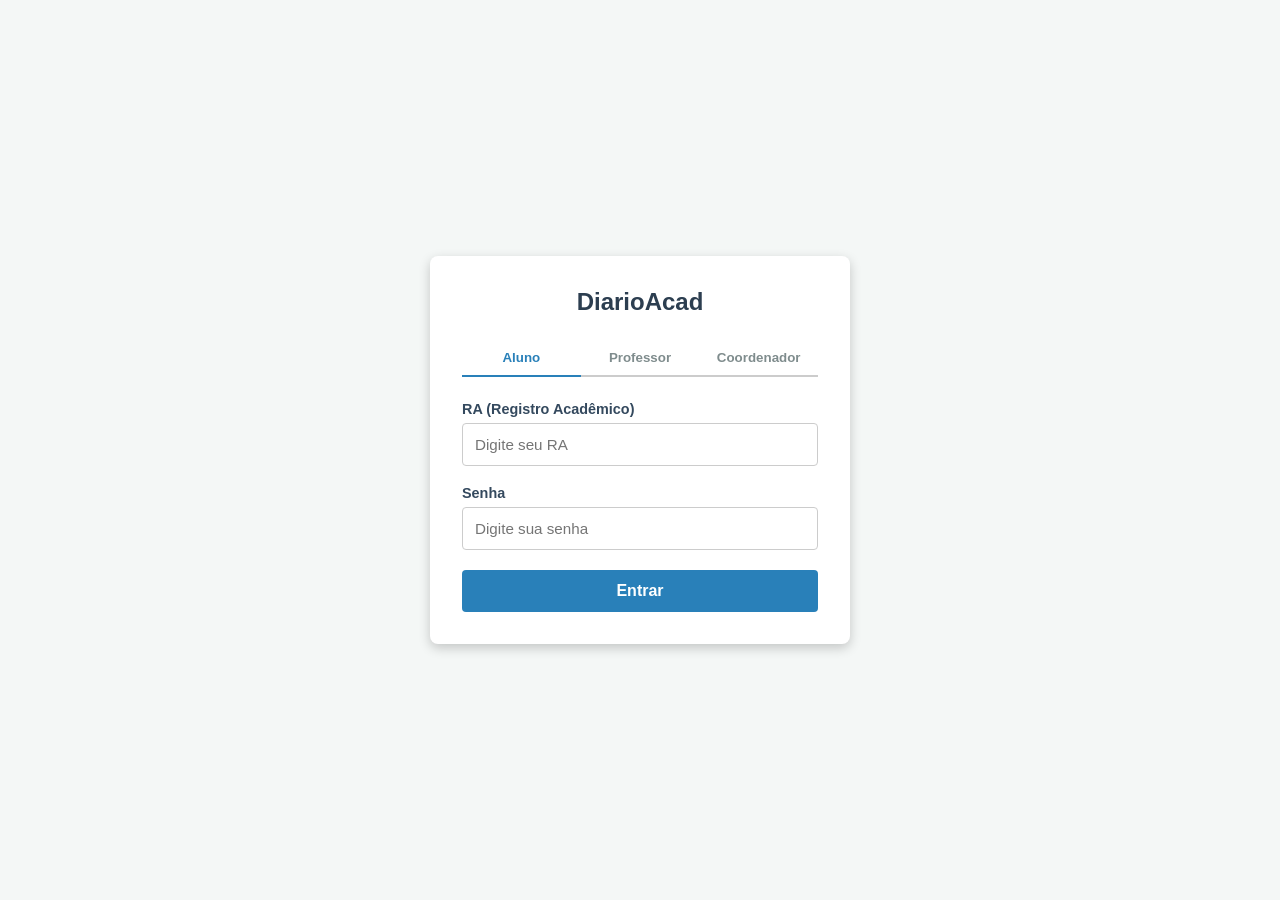
==== PI-diarioacad/index.html @ a114049f "inicio" ====
<!DOCTYPE html>
<html lang="pt-BR">

<head>
    <meta charset="UTF-8">
    <meta name="viewport" content="width=device-width, initial-scale=1.0">
    <title>DiarioAcad - Login</title>
    <!-- Vinculo com o arquivo de estilos -->
    <link rel="stylesheet" href="assets/css/style.css">
</head>

<body>

    <div class="login-container">
        <div class="login-header">
            <h2>DiarioAcad</h2>
        </div>

        <!-- Navegação por Perfis -->
        <div class="role-tabs">
            <button type="button" class="tab-btn active" id="btn-aluno">Aluno</button>
            <button type="button" class="tab-btn" id="btn-professor">Professor</button>
            <button type="button" class="tab-btn" id="btn-coordenador">Coordenador</button>
        </div>

        <!-- Formulário de Login -->
        <form id="loginForm" action="#" method="POST">

            <div class="form-group">
                <label id="labelIdentifier" for="identifier">RA (Registro Acadêmico)</label>
                <input type="text" id="identifier" name="identifier" placeholder="Digite seu RA" required>
            </div>

            <div class="form-group">
                <label for="password">Senha</label>
                <input type="password" id="password" name="password" placeholder="Digite sua senha" required>
            </div>

            <button type="submit" class="btn-submit">Entrar</button>
        </form>
    </div>

    <!-- Vinculo com o arquivo de scripts -->
    <script src="assets/js/script.js"></script>
</body>

</html>
---- PI-diarioacad/assets/css/style.css ----
/* 1. Definição das Cores Padrão (Modo Claro) */
:root {
    --bg-color: #f4f7f6;
    --container-bg: #ffffff;
    --text-color: #34495e;
    --heading-color: #2c3e50;
    --input-bg: #ffffff;
    --input-border: #ccc;
    --input-text: #000000;
    --btn-bg: #2980b9;
    --btn-hover: #1b6391;
    --tab-color: #7f8c8d;
    --tab-active-color: #2980b9;
}

/* 2. Detecção Automática do Tema Escuro do Sistema */
@media (prefers-color-scheme: dark) {
    :root {
        --bg-color: #121212;
        --container-bg: #1e1e1e;
        --text-color: #e0e0e0;
        --heading-color: #ffffff;
        --input-bg: #2d2d2d;
        --input-border: #444444;
        --input-text: #ffffff;
        --btn-bg: #3498db;
        --btn-hover: #2980b9;
        --tab-color: #a0a0a0;
        --tab-active-color: #3498db;
    }
}

/* 3. Aplicação das Variáveis nos Elementos */
* {
    box-sizing: border-box;
    margin: 0;
    padding: 0;
    font-family: 'Segoe UI', Tahoma, Geneva, Verdana, sans-serif;
}

body {
    background-color: var(--bg-color);
    display: flex;
    justify-content: center;
    align-items: center;
    min-height: 100vh;
    color: var(--text-color);
}

.login-container {
    background: var(--container-bg);
    width: 100%;
    max-width: 420px;
    padding: 2rem;
    border-radius: 8px;
    box-shadow: 0 4px 12px rgba(0, 0, 0, 0.2);
}

.login-header h2 {
    color: var(--heading-color);
    font-size: 1.5rem;
    text-align: center;
    margin-bottom: 1.5rem;
}

.role-tabs {
    display: flex;
    border-bottom: 2px solid var(--input-border);
    margin-bottom: 1.5rem;
}

.tab-btn {
    flex: 1;
    padding: 0.6rem 0;
    background: none;
    border: none;
    font-weight: 600;
    color: var(--tab-color);
    cursor: pointer;
    transition: all 0.2s ease;
    border-bottom: 2px solid transparent;
    margin-bottom: -2px;
}

.tab-btn.active {
    color: var(--tab-active-color);
    border-bottom: 2px solid var(--tab-active-color);
}

.form-group {
    margin-bottom: 1.2rem;
}

.form-group label {
    display: block;
    margin-bottom: 0.4rem;
    color: var(--text-color);
    font-size: 0.9rem;
    font-weight: 600;
}

.form-group input {
    width: 100%;
    padding: 0.75rem;
    background-color: var(--input-bg);
    color: var(--input-text);
    border: 1px solid var(--input-border);
    border-radius: 4px;
    font-size: 0.95rem;
    outline: none;
}

.form-group input:focus {
    border-color: var(--tab-active-color);
}

.btn-submit {
    width: 100%;
    padding: 0.75rem;
    background-color: var(--btn-bg);
    color: white;
    border: none;
    border-radius: 4px;
    font-size: 1rem;
    font-weight: bold;
    cursor: pointer;
    transition: background 0.2s ease;
}

.btn-submit:hover {
    background-color: var(--btn-hover);
}
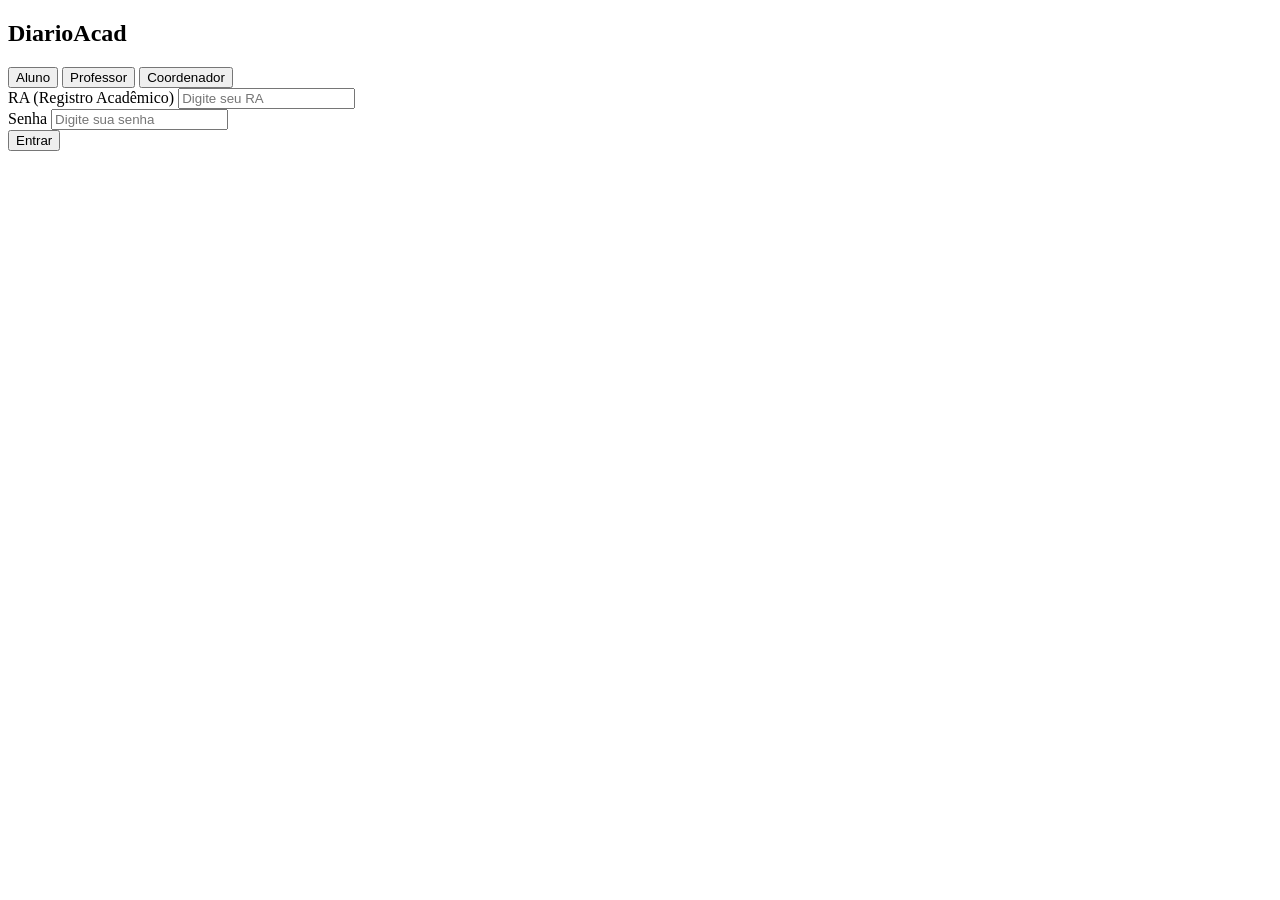
==== commit 1691bec0: "adicionando o novo favicon" ====
--- a/PI-diarioacad/index.html
+++ b/PI-diarioacad/index.html
@@ -6,7 +6,8 @@
     <meta name="viewport" content="width=device-width, initial-scale=1.0">
     <title>DiarioAcad - Login</title>
     <!-- Vinculo com o arquivo de estilos -->
-    <link rel="stylesheet" href="assets/css/style.css">
+    <link rel="stylesheet" href="./assets/css/style.css">
+    <link rel="shortcut icon" href="./assets/favicon/favicon.ico" type="image/x-icon">
 </head>
 
 <body>
